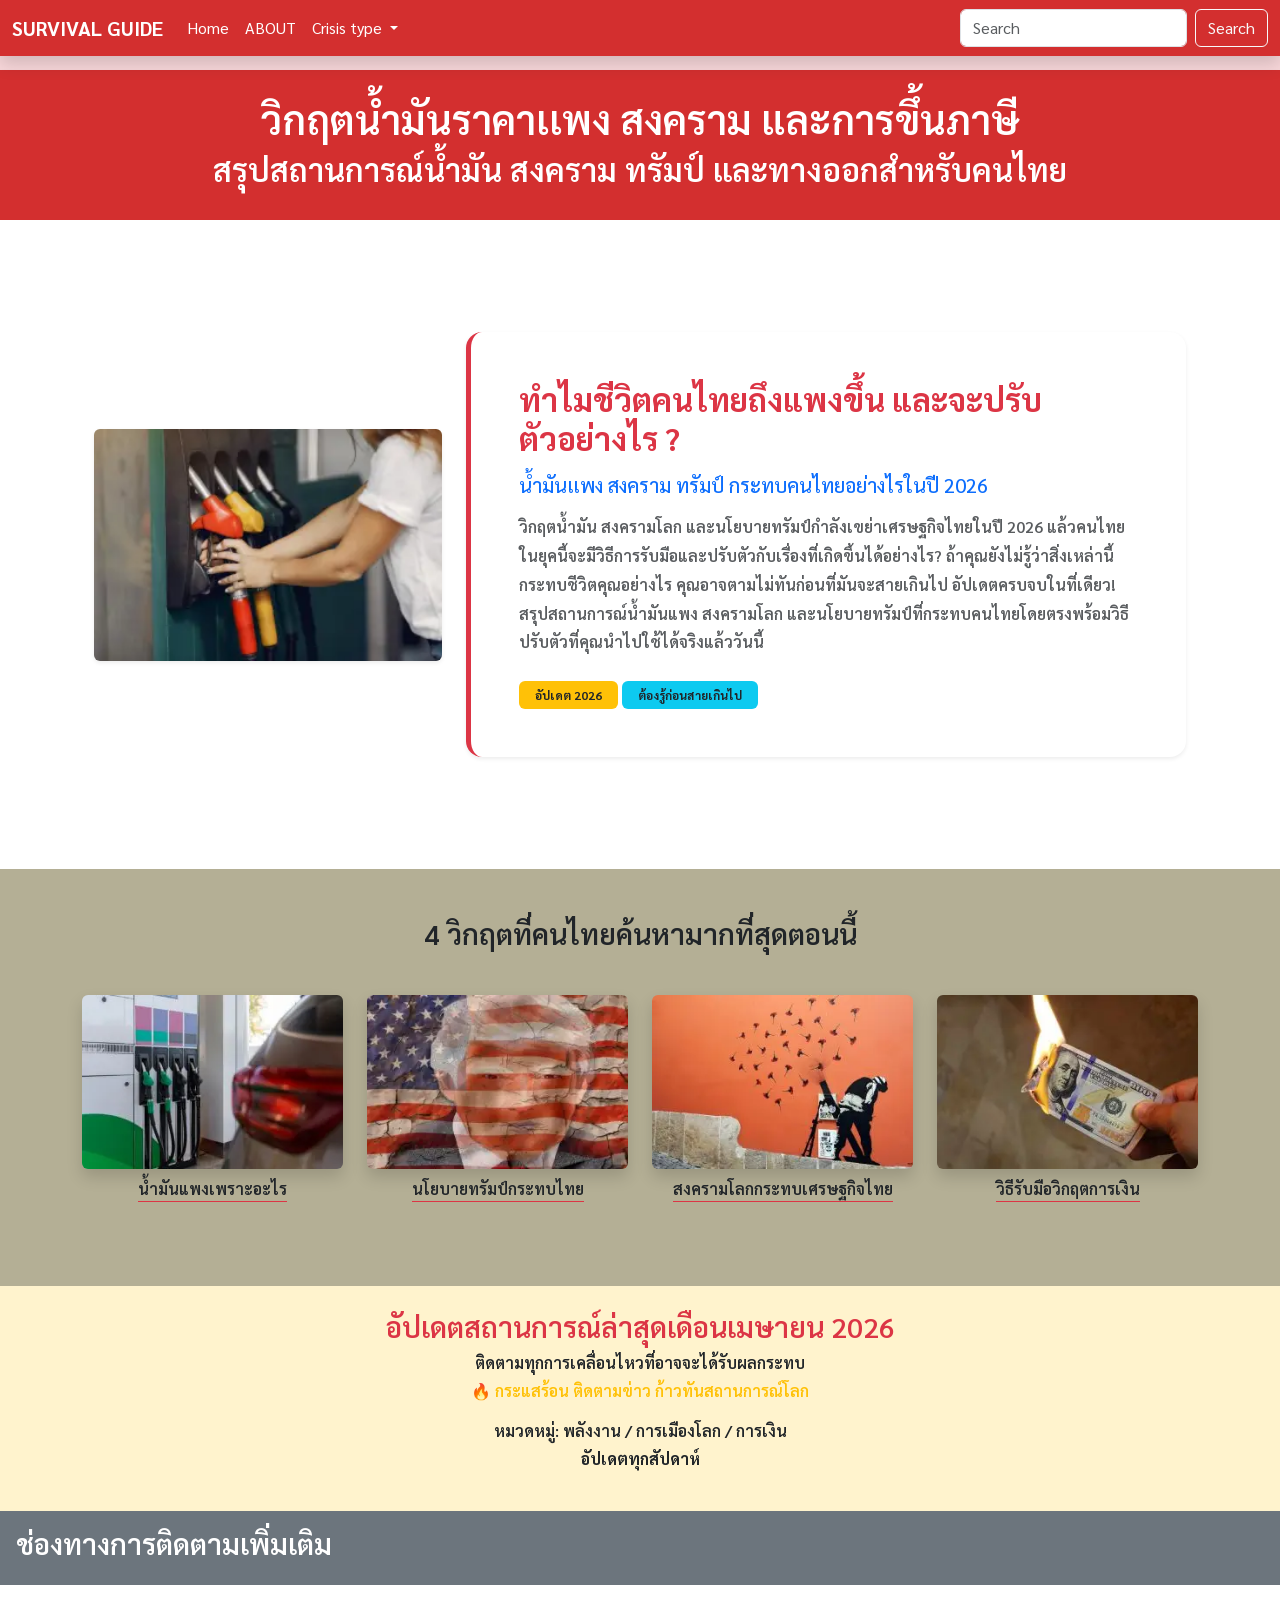
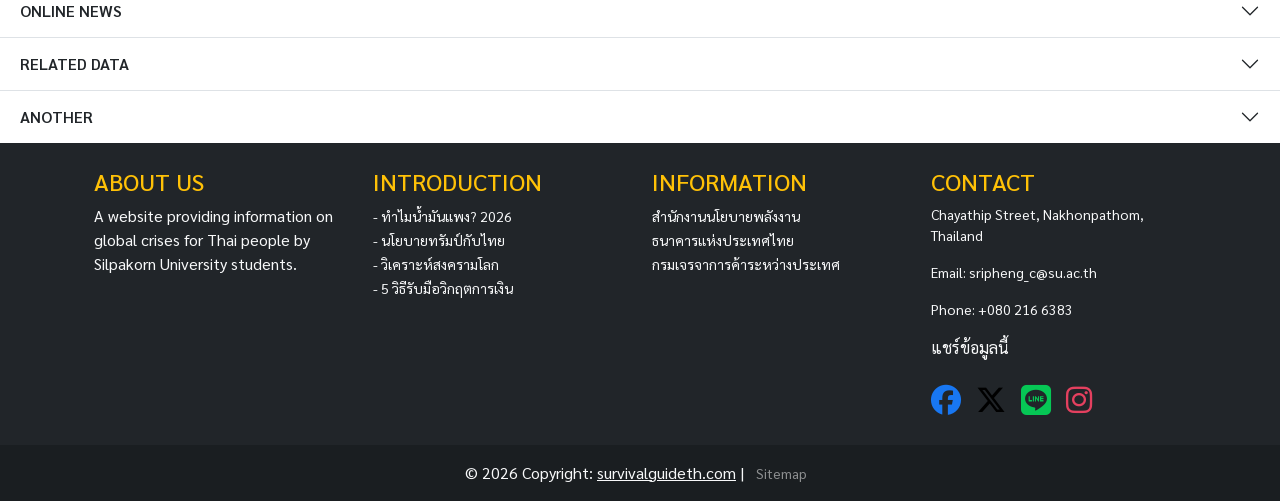
==== index.html @ b45d3123 "Add files via upload" ====
<!doctype html>
<html lang="en">

<head>
  <meta charset="UTF-8">
  <meta name="viewport" content="width=device-width, initial-scale=1.0">
  <title>คู่มือรับมือวิกฤตน้ำมันแพงและสงครามโลก|Survival Guide 2026</title>
  <meta name="description" content="วิเคราะห์วิกฤตพลังงาน 2026 ผลกระทบจากสงครามโลกและนโยบายทรัมป์ที่ส่งผลต่อไทย 
                                    พร้อมแนะแนวทางรับมือเพื่อความอยู่รอดทางการเงินและวิธีลดค่าใช้จ่ายน้ำมันอย่างได้ผล">
  <meta name="keywords" content="น้ำมันแพง,สงครามอิสราเอล,ขึ้นภาษี,ข่าวสงคราม,ข่าวเศรษฐกิจ,เงินเฟ้อ">
  <meta name="robots" content="index, follow">
  <link rel="canonical" href="https://chonphat-24.github.io/survival-guide-2026/">
  <link rel="stylesheet" href="css/style.css">
  <link rel="preconnect" href="https://fonts.googleapis.com">
  <link rel="preconnect" href="https://fonts.gstatic.com" crossorigin>
  <link href="https://fonts.googleapis.com/css2?family=Sarabun:wght@100;600&display=swap" rel="stylesheet">
  <link href="https://cdn.jsdelivr.net/npm/bootstrap@5.3.3/dist/css/bootstrap.min.css" rel="stylesheet"
    integrity="sha384-QWTKZyjpPEjISv5WaRU9OFeRpok6YctnYmDr5pNlyT2bRjXh0JMhjY6hW+ALEwIH" crossorigin="anonymous">
  <link rel="stylesheet" href="https://cdnjs.cloudflare.com/ajax/libs/font-awesome/6.5.1/css/all.min.css">

  <!-- Google tag (gtag.js) -->
  <script defer src="https://www.googletagmanager.com/gtag/js?id=G-JXG5PWQL11"></script>
  <script>
    window.dataLayer = window.dataLayer || [];
    function gtag() { dataLayer.push(arguments); }
    gtag('js', new Date());
    gtag('config', 'G-JXG5PWQL11');
  </script>

  <!-- Schema JSON-LD (เพิ่มตรงนี้) -->
  <script type="application/ld+json">
    {
      "@context": "https://schema.org",
      "@type": "WebPage",
      "name": "Survival Guide 2026",
      "url": "https://chonphat-24.github.io/survival-guide-2026/",
      "description": "เว็บไซต์ให้ความรู้เกี่ยวกับวิกฤตพลังงาน สงครามโลก และแนวทางรับมือสำหรับคนไทย",
      "publisher": {
        "@type": "Organization",
        "name": "Silpakorn University Students"
      }
    }
    </script>

  <style>
    /* เพิ่ม Padding ด้านบนเพื่อให้เนื้อหาไม่โดน Navbar ทับ */
    body {
      padding-top: 70px;
      font-family: 'Sarabun', sans-serif;
    }

    .pasaa {
      font-family: 'Sarabun', sans-serif;
    }
  </style>
</head>

<body class="bg-danger-subtle">

  <nav class="navbar navbar-expand-lg navbar-dark fixed-top shadow" style="background-color: #d32f2f;">
    <div class="container-fluid">
      <a class="navbar-brand fw-bold" href="./">SURVIVAL GUIDE </a>
      <button class="navbar-toggler" type="button" data-bs-toggle="collapse" data-bs-target="#navbarSupportedContent"
        aria-controls="navbarSupportedContent" aria-expanded="false" aria-label="Toggle navigation">
        <span class="navbar-toggler-icon"></span>
      </button>
      <div class="collapse navbar-collapse" id="navbarSupportedContent">
        <ul class="navbar-nav me-auto mb-2 mb-lg-0">
          <li class="nav-item">
            <a class="nav-link active" aria-current="page" href="./">Home</a>
          </li>
          <li class="nav-item">
            <a class="nav-link active" href="indexab.html">ABOUT</a>
          </li>
          <li class="nav-item dropdown">
            <a class="nav-link dropdown-toggle active" href="./#crisis-section" role="button" data-bs-toggle="dropdown"
              aria-expanded="false">
              Crisis type
            </a>
            <ul class="dropdown-menu">
              <li><a class="dropdown-item" href="index1.html">Energy</a></li>
              <li><a class="dropdown-item" href="index2.html">Global Politics</a></li>
              <li><a class="dropdown-item" href="index3.html">War & Conflict</a></li>
              <li><a class="dropdown-item" href="index4.html">Finance</a></li>
            </ul>
          </li>
        </ul>
        <form class="d-flex" role="search">
          <input id="site-search" class="form-control me-2" type="search" placeholder="Search" aria-label="ค้นหาข้อมูลในเว็บไซต์">
          <button class="btn btn-outline-light" type="submit">Search</button>
        </form>
      </div>
    </div>
  </nav>

  <main>
    <div class="container-fluid px-0">
      <div class="text-center py-4 shadow-sm" style="background-color: #d32f2f;">
        <h1 class="pasaa text-white">วิกฤตน้ำมันราคาเเพง สงคราม และการขึ้นภาษี</h1>
        <h2 class="pasaa text-white">สรุปสถานการณ์น้ำมัน สงคราม ทรัมป์ และทางออกสำหรับคนไทย</h2>
      </div>
    </div>
    <div class="container-fluid bg-white py-5">
      <div class="container">
        <div class="container my-4">
          <div class="row g-4 align-items-center">

            <div class="col-md-4 text-center">
              <img src="images/intro.webp" width="400" height="400" class="img-fluid rounded shadow-sm"
                alt="รวมวิกฤตโลก" style="max-height: 400px; object-fit: cover;">
            </div>
            <div class="col-md-8">
              <div class="p-5 rounded-4 bg-white shadow-sm border-start border-5 border-danger">
                <h2 class="fw-bold text-danger mb-3 pasaa">ทำไมชีวิตคนไทยถึงแพงขึ้น และจะปรับตัวอย่างไร ?</h2>
                <p class="pasaa h5 text-primary mb-3">น้ำมันแพง สงคราม ทรัมป์ กระทบคนไทยอย่างไรในปี 2026</p>
                <p class="pasaa text-muted" style="line-height: 1.8;">
                  วิกฤตน้ำมัน สงครามโลก และนโยบายทรัมป์กำลังเขย่าเศรษฐกิจไทยในปี 2026
                  แล้วคนไทยในยุคนี้จะมีวิธีการรับมือและปรับตัวกับเรื่องที่เกิดขึ้นได้อย่างไร?
                  ถ้าคุณยังไม่รู้ว่าสิ่งเหล่านี้กระทบชีวิตคุณอย่างไร คุณอาจตามไม่ทันก่อนที่มันจะสายเกินไป
                  อัปเดตครบจบในที่เดียว! สรุปสถานการณ์น้ำมันแพง สงครามโลก
                  และนโยบายทรัมป์ที่กระทบคนไทยโดยตรงพร้อมวิธีปรับตัวที่คุณนำไปใช้ได้จริงแล้ววันนี้
                </p>
                <div class="mt-4">
                  <span class="badge bg-warning text-dark pasaa px-3 py-2">อัปเดต 2026</span>
                  <span class="badge bg-info text-dark pasaa px-3 py-2">ต้องรู้ก่อนสายเกินไป</span>
                </div>
              </div>
            </div>
          </div>
        </div>
      </div>
    </div>
    <div id="crisis-section" class="container-fluid py-5" style="background-color: rgb(180, 175, 149);">
      <h3 class="pasaa text-center mb-4">4 วิกฤตที่คนไทยค้นหามากที่สุดตอนนี้</h3>
      <div class="container">
        <div class="row g-4">
          <div class="col-6 col-md-3 text-center">
            <a href="index1.html" class="text-decoration-none">
              <img src="images/benzin1.webp" width="300" height="200" loading="lazy" class="img-fluid rounded shadow mb-2"
                alt="น้ำมันแพง 2026" style="object-fit: cover;">
              <p class="pasaa text-dark border-bottom border-danger d-inline-block">น้ำมันแพงเพราะอะไร</p>
            </a>
          </div>

          <div class="col-6 col-md-3 text-center">
            <a href="index2.html" class="text-decoration-none">
              <img src="images/trump1.webp" width="300" height="200" loading="lazy" class="img-fluid rounded shadow mb-2"
                alt="นโยบายทรัมป์กระทบไทย" style="object-fit: cover;">
              <p class="pasaa text-dark border-bottom border-danger d-inline-block">นโยบายทรัมป์กระทบไทย</p>
            </a>
          </div>

          <div class="col-6 col-md-3 text-center">
            <a href="index3.html" class="text-decoration-none">
              <img src="images/wars2.webp" width="300" height="200" loading="lazy" class="img-fluid rounded shadow mb-2"
                alt="สงครามโลกกระทบเศรษฐกิจไทย" style="object-fit: cover;">
              <p class="pasaa text-dark border-bottom border-danger d-inline-block">สงครามโลกกระทบเศรษฐกิจไทย</p>
            </a>
          </div>

          <div class="col-6 col-md-3 text-center">
            <a href="index4.html" class="text-decoration-none">
              <img src="images/money.webp" width="300" height="200" loading="lazy" class="img-fluid rounded shadow mb-2"
                alt="วิธีรับมือวิกฤตการเงิน" style="object-fit: cover;">
              <p class="pasaa text-dark border-bottom border-danger d-inline-block">วิธีรับมือวิกฤตการเงิน</p>
            </a>
          </div>
        </div>
      </div>
    </div>
   

    <div class="container-fluid bg-warning-subtle text-center py-4">
      <h3 class="pasaa"><a href="index1.html" class="text-danger text-decoration-none">อัปเดตสถานการณ์ล่าสุดเดือนเมษายน
          2026</a></h3>
      <p class="pasaa mb-1">ติดตามทุกการเคลื่อนไหวที่อาจจะได้รับผลกระทบ</p>
      <p class="pasaa text-warning">🔥 กระแสร้อน ติดตามข่าว ก้าวทันสถานการณ์โลก</p>
      <p class="pasaa mb-1">หมวดหมู่: พลังงาน / การเมืองโลก / การเงิน</p>
      <p class="pasaa fw-bold">อัปเดตทุกสัปดาห์</p>
    </div>

    <div class="container-fluid px-0">
      <div class="bg-secondary p-3">
        <h3 class="pasaa text-white">ช่องทางการติดตามเพิ่มเติม</h3>
      </div>
      <div class="accordion accordion-flush" id="accordionFlushExample">
        <div class="accordion-item">
          <h4 class="accordion-header">
            <button class="pasaa accordion-button collapsed" type="button" data-bs-toggle="collapse"
              data-bs-target="#flush-collapseOne">
              ONLINE NEWS
            </button>
          </h4>
          <div id="flush-collapseOne" class="accordion-collapse collapse" data-bs-parent="#accordionFlushExample">
            <div class="pasaa accordion-body">แหล่งข้อมูลทางการ
              <a href="https://www.eppo.go.th/index.php/th/"
                target="_blank">สำนักงานนโยบายเเละแผนพลังงานกระทรวงพลังงาน</a>,
              <a href="https://www.mfa.go.th/th/index" target="_blank">กระทรวงการต่างประเทศ</a>,
              <a href="https://www.bot.or.th/en/home.html" target="_blank">ธนาคารเเห่งประเทศไทย</a>
            </div>
          </div>
        </div>
        <div class="accordion-item">
          <h4 class="accordion-header">
            <button class="pasaa accordion-button collapsed" type="button" data-bs-toggle="collapse"
              data-bs-target="#flush-collapseTwo">
              RELATED DATA

            </button>
          </h4>
          <div id="flush-collapseTwo" class="accordion-collapse collapse" data-bs-parent="#accordionFlushExample">
            <div class="pasaa accordion-body">รายงานสถานการณ์แบบเจาะลึก pdf.file
              <a href="https://www.dtn.go.th/th/page/item/index/id/20" target="_blank">กรมเจรจาการค้าระหว่างประเทศ</a>
            </div>
          </div>
        </div>
        <div class="accordion-item">
          <h4 class="accordion-header">
            <button class="pasaa accordion-button collapsed" type="button" data-bs-toggle="collapse"
              data-bs-target="#flush-collapseThree">
              ANOTHER
            </button>
          </h4>
          <div id="flush-collapseThree" class="accordion-collapse collapse" data-bs-parent="#accordionFlushExample">
            <div class="pasaa accordion-body">แหล่งข่าวสำหรับการติดตามสถานการณ์ระดับโลก
              <a href="https://www.bbc.com/" target="_blank">BBC</a>
            </div>
          </div>
        </div>
      </div>
    </div>

  </main>
  <footer class="bg-dark text-light text-center text-lg-start mt-0">
    <div class="container p-4">
      <div class="row">
        <div class="col-lg-3 col-md-6 mb-4 mb-md-0">
          <h4 class="text-uppercase text-warning">About Us</h4>
          <p>A website providing information on global crises for Thai people by Silpakorn University students.</p>
        </div>
        <div class="col-lg-3 col-md-6 mb-4 mb-md-0">
          <h4 class="text-uppercase text-warning">Introduction</h4>
          <ul class="list-unstyled mb-0">
            <li><a href="index1.html" class="text-light text-decoration-none small">- ทำไมน้ำมันแพง? 2026</a></li>
            <li><a href="index2.html" class="text-light text-decoration-none small">- นโยบายทรัมป์กับไทย</a></li>
            <li><a href="index3.html" class="text-light text-decoration-none small">- วิเคราะห์สงครามโลก</a></li>
            <li><a href="index4.html" class="text-light text-decoration-none small">- 5 วิธีรับมือวิกฤตการเงิน</a></li>
          </ul>
        </div>
        <div class="col-lg-3 col-md-6 mb-4 mb-md-0">
          <h4 class="text-uppercase text-warning">Information</h4>
          <ul class="list-unstyled mb-0">
            <li><a href="https://www.eppo.go.th" target="_blank"
                class="text-light text-decoration-none small">สำนักงานนโยบายพลังงาน</a></li>
            <li><a href="https://www.bot.or.th/en/home.html" target="_blank"
                class="text-light text-decoration-none small">ธนาคารแห่งประเทศไทย</a></li>
            <li><a href="https://www.dtn.go.th/th/page/item/index/id/20" target="_blank"
                class="text-light text-decoration-none small">กรมเจรจาการค้าระหว่างประเทศ</a></li>
          </ul>
        </div>
        <div class="col-lg-3 col-md-6 mb-4 mb-md-0">
          <h4 class="text-uppercase text-warning">Contact</h4>
          <ul class="list-unstyled">
            <li>
              <p class="small">Chayathip Street, Nakhonpathom, Thailand</p>
            </li>
            <li>
              <p class="small">Email: sripheng_c@su.ac.th</p>
            </li>
            <li>
              <p class="small">Phone: +080 216 6383</p>
            </li>
          </ul>

          <p>แชร์ข้อมูลนี้</p>
          <div class="d-flex flex-wrap">
            <a href="https://www.facebook.com/" target="_blank" rel="noopener" aria-label="Facebook"
              title="ติดตามเราบน Facebook"
              style="font-size: 30px; margin-right: 15px; color: #1877F2; text-decoration: none;">
              <i class="fa-brands fa-facebook"></i>
            </a>

            <a href="https://x.com/" target="_blank" rel="noopener" aria-label="X (Twitter)" title="ติดตามเราบน X"
              style="font-size: 30px; margin-right: 15px; color: #000000; text-decoration: none;">
              <i class="fa-brands fa-x-twitter"></i>
            </a>

            <a href="https://www.line.me/th/" target="_blank" rel="noopener" aria-label="Line" title="ติดตามเราบน Line"
              style="font-size: 30px; margin-right: 15px; color: #06C755; text-decoration: none;">
              <i class="fa-brands fa-line"></i>
            </a>

            <a href="https://www.instagram.com/" target="_blank" rel="noopener" aria-label="Instagram"
              title="ติดตามเราบน Instagram" style="font-size: 30px; color: #E4405F; text-decoration: none;">
              <i class="fa-brands fa-instagram"></i>
            </a>
          </div>
        </div>
      </div>
    </div>
    <div class="text-center p-3 bg-black" style="--bs-bg-opacity: .2;">
      © 2026 Copyright: <a class="text-light" href="./">survivalguideth.com</a> |
      <a href="sitemap-v2.xml" target="_blank" class="text-white-50 text-decoration-none mx-2 small">Sitemap</a>
    </div>

  </footer>

  <script src="https://cdn.jsdelivr.net/npm/bootstrap@5.3.3/dist/js/bootstrap.bundle.min.js"
    integrity="sha384-YvpcrYf0tY3lHB60NNkmXc5s9fDVZLESaAA55NDzOxhy9GkcIdslK1eN7N6jIeHz" crossorigin="anonymous"
    defer></script>
</body>

</html>
---- css/style.css ----
.zeee{
background-color:#fff8f0;;

  margin-top: 20px; /* ปรับค่าตามที่ต้องการ */

}
.pasaa {
    font-family: "Sarabun", sans-serif;
    font-weight: 600;
    font-style: normal;
  }

.container {
    display: flex;
    flex-wrap: wrap;
    justify-content: space-between;
    padding: 20px;
}
.item {
    flex: 1 1 200px;
    margin: 10px;
    padding: 20px;
    background-color: #d1ae62;
    box-sizing: border-box;
}
.img {
    max-width: 100%;
    height: auto;
}
@media (max-width: 768px) {
    .container {
        display: flex;
        flex-direction: column;
    }
}
.info-card {
    width: 90%;
    max-width: 500px;
  }

.card-custom {
    background-color: white;
    border: none; /* ลบเส้นขอบเทา */
  }

  .keyword-text{
    font-size:14px;
    color:#6c757d;
}
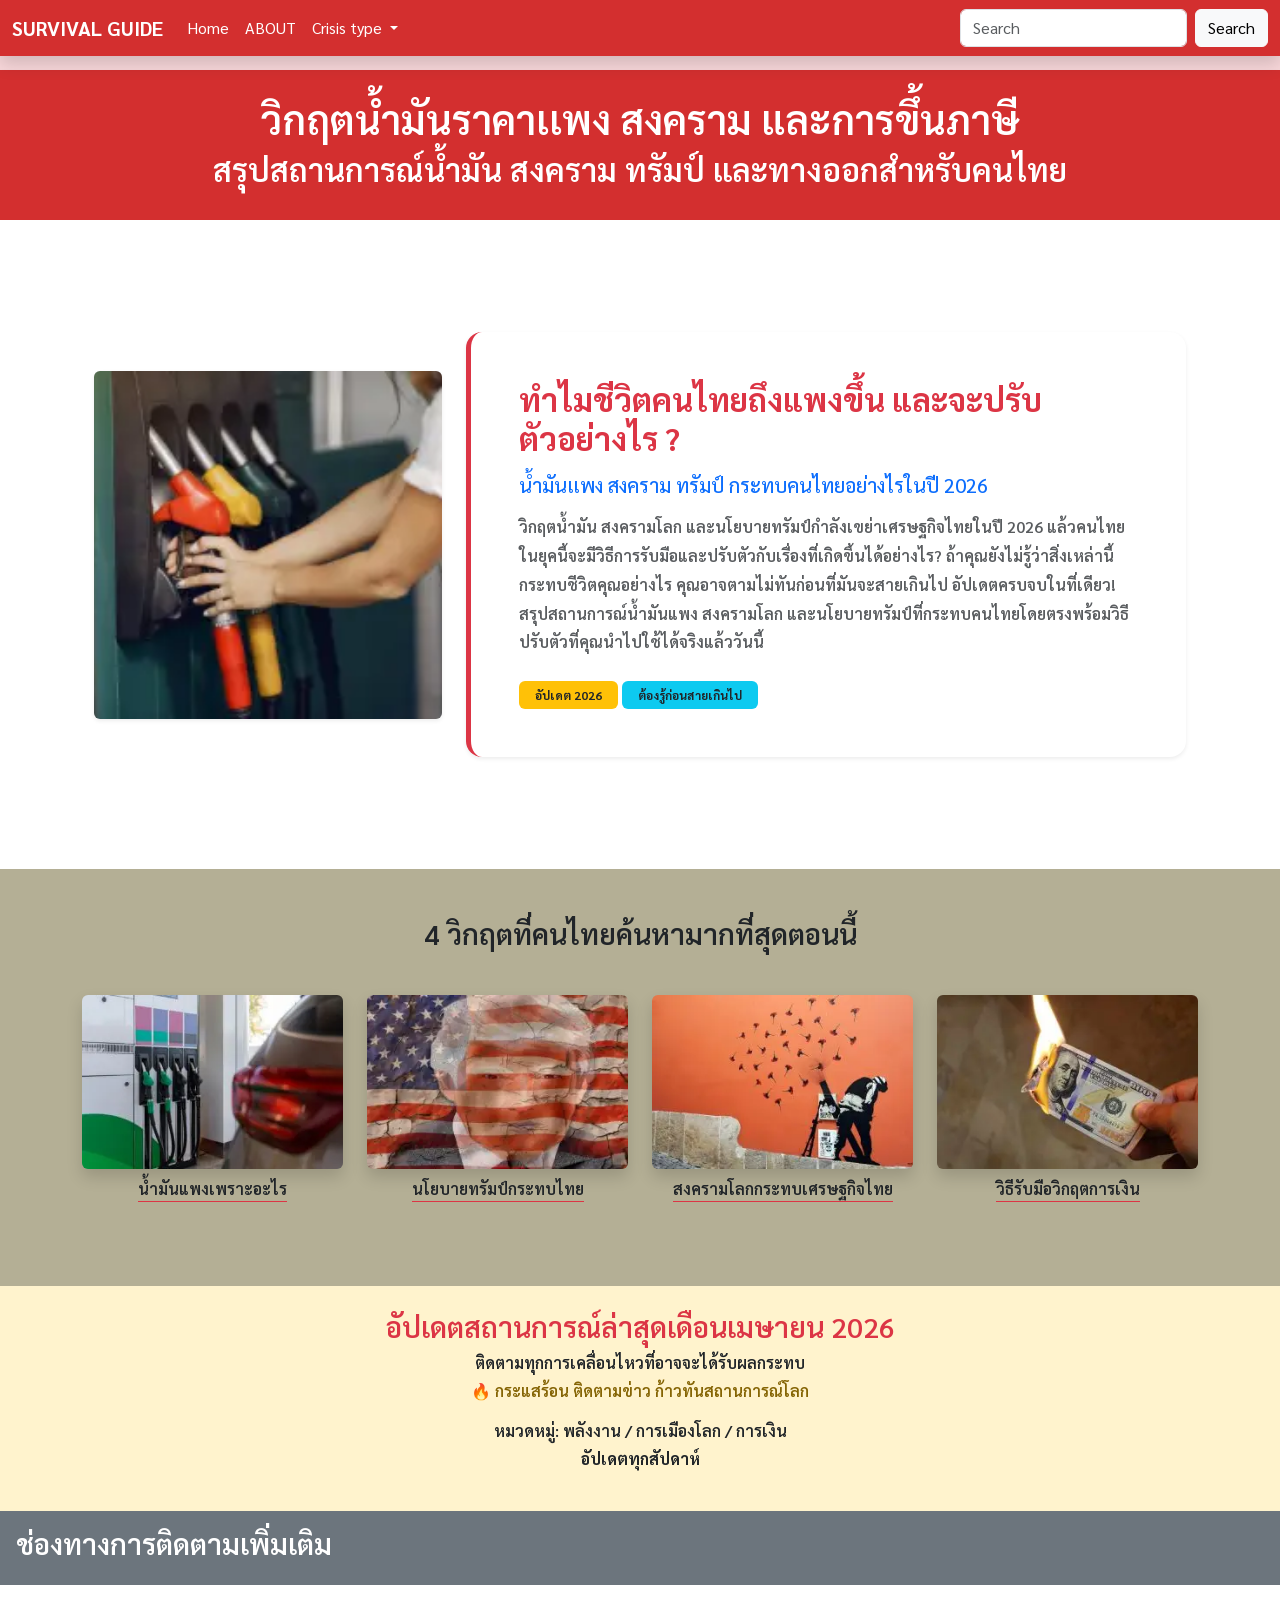
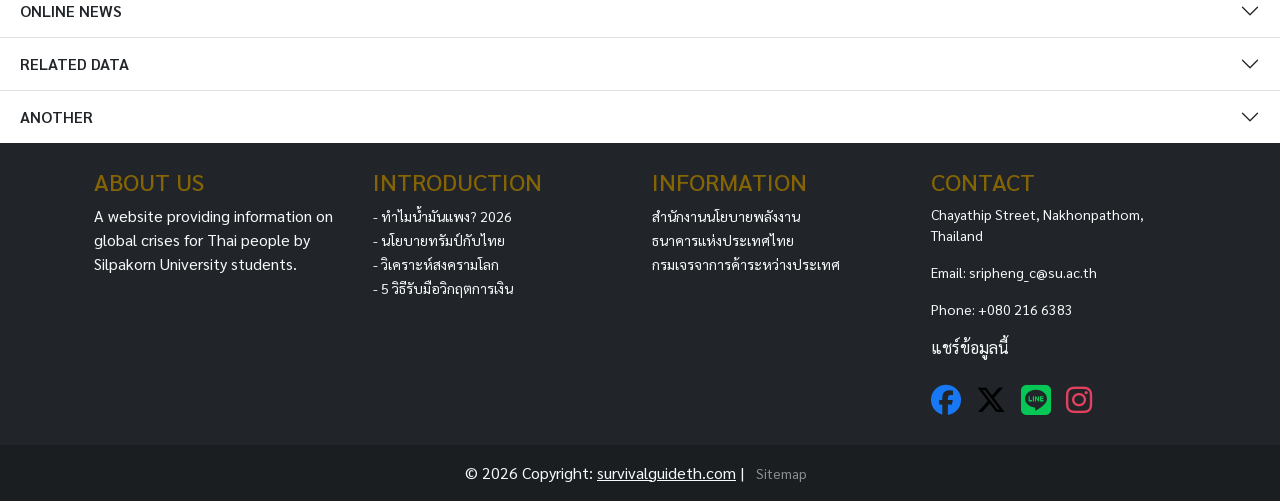
==== commit ded2a4b4: "Add files via upload" ====
--- a/index.html
+++ b/index.html
@@ -13,18 +13,37 @@
   <link rel="stylesheet" href="css/style.css">
   <link rel="preconnect" href="https://fonts.googleapis.com">
   <link rel="preconnect" href="https://fonts.gstatic.com" crossorigin>
-  <link href="https://fonts.googleapis.com/css2?family=Sarabun:wght@100;600&display=swap" rel="stylesheet">
-  <link href="https://cdn.jsdelivr.net/npm/bootstrap@5.3.3/dist/css/bootstrap.min.css" rel="stylesheet"
-    integrity="sha384-QWTKZyjpPEjISv5WaRU9OFeRpok6YctnYmDr5pNlyT2bRjXh0JMhjY6hW+ALEwIH" crossorigin="anonymous">
-  <link rel="stylesheet" href="https://cdnjs.cloudflare.com/ajax/libs/font-awesome/6.5.1/css/all.min.css">
+  
+  <link href="https://fonts.googleapis.com/css2?family=Sarabun:wght@100;600&display=swap" rel="stylesheet" media="print" onload="this.media='all'">
+  
+  <link href="https://cdn.jsdelivr.net/npm/bootstrap@5.3.3/dist/css/bootstrap.min.css" rel="stylesheet" integrity="sha384-QWTKZyjpPEjISv5WaRU9OFeRpok6YctnYmDr5pNlyT2bRjXh0JMhjY6hW+ALEwIH" crossorigin="anonymous" media="print" onload="this.media='all'">
+  
+  <link rel="stylesheet" href="https://cdnjs.cloudflare.com/ajax/libs/font-awesome/6.5.1/css/all.min.css" media="print" onload="this.media='all'">
+
+  <noscript>
+    <link href="https://fonts.googleapis.com/css2?family=Sarabun:wght@100;600&display=swap" rel="stylesheet">
+    <link href="https://cdn.jsdelivr.net/npm/bootstrap@5.3.3/dist/css/bootstrap.min.css" rel="stylesheet">
+    <link rel="stylesheet" href="https://cdnjs.cloudflare.com/ajax/libs/font-awesome/6.5.1/css/all.min.css">
+  </noscript>
+
 
   <!-- Google tag (gtag.js) -->
-  <script defer src="https://www.googletagmanager.com/gtag/js?id=G-JXG5PWQL11"></script>
   <script>
-    window.dataLayer = window.dataLayer || [];
-    function gtag() { dataLayer.push(arguments); }
-    gtag('js', new Date());
-    gtag('config', 'G-JXG5PWQL11');
+    window.addEventListener('scroll', function() {
+      if (window.gtmLoaded !== true) {
+        var gtmScript = document.createElement('script');
+        gtmScript.async = true;
+        gtmScript.src = 'https://www.googletagmanager.com/gtag/js?id=G-JXG5PWQL11';
+        document.head.appendChild(gtmScript);
+
+        window.dataLayer = window.dataLayer || [];
+        function gtag(){dataLayer.push(arguments);}
+        gtag('js', new Date());
+        gtag('config', 'G-JXG5PWQL11');
+        
+        window.gtmLoaded = true;
+      }
+    }, {once: true, passive: true});
   </script>
 
   <!-- Schema JSON-LD (เพิ่มตรงนี้) -->
@@ -42,17 +61,31 @@
     }
     </script>
 
-  <style>
-    /* เพิ่ม Padding ด้านบนเพื่อให้เนื้อหาไม่โดน Navbar ทับ */
-    body {
-      padding-top: 70px;
-      font-family: 'Sarabun', sans-serif;
+    <style>
+      /* เพิ่ม Padding ด้านบนเพื่อให้เนื้อหาไม่โดน Navbar ทับ */
+      body {
+        padding-top: 70px;
+        font-family: 'Sarabun', sans-serif;
+      }
+  
+      .pasaa {
+        font-family: 'Sarabun', sans-serif;
+      }
+  
+      /* ปรับแต่ง Contrast สีให้เข้มขึ้น */
+      .text-warning {
+        color: #856404 !important; /* สีเหลืองทองเข้ม */
+      }
+      
+      /* ลดอาการกระตุกของ Layout */
+      img {
+        content-visibility: auto;
+      }
+      .img-fluid {
+        background-color: #f0f0f0; /* หรือสีเทาอ่อน */
+        display: block;
     }
-
-    .pasaa {
-      font-family: 'Sarabun', sans-serif;
-    }
-  </style>
+    </style>
 </head>
 
 <body class="bg-danger-subtle">
@@ -87,7 +120,7 @@
         </ul>
         <form class="d-flex" role="search">
           <input id="site-search" class="form-control me-2" type="search" placeholder="Search" aria-label="ค้นหาข้อมูลในเว็บไซต์">
-          <button class="btn btn-outline-light" type="submit">Search</button>
+          <button class="btn btn-light" type="submit">Search</button>
         </form>
       </div>
     </div>
@@ -106,8 +139,7 @@
           <div class="row g-4 align-items-center">
 
             <div class="col-md-4 text-center">
-              <img src="images/intro.webp" width="400" height="400" class="img-fluid rounded shadow-sm"
-                alt="รวมวิกฤตโลก" style="max-height: 400px; object-fit: cover;">
+            <img src="images/intro.webp" width="400" height="400" fetchpriority="high" class="img-fluid rounded shadow-sm" alt="รวมวิกฤตโลก" style="aspect-ratio: 1/1; object-fit: cover;">
             </div>
             <div class="col-md-8">
               <div class="p-5 rounded-4 bg-white shadow-sm border-start border-5 border-danger">
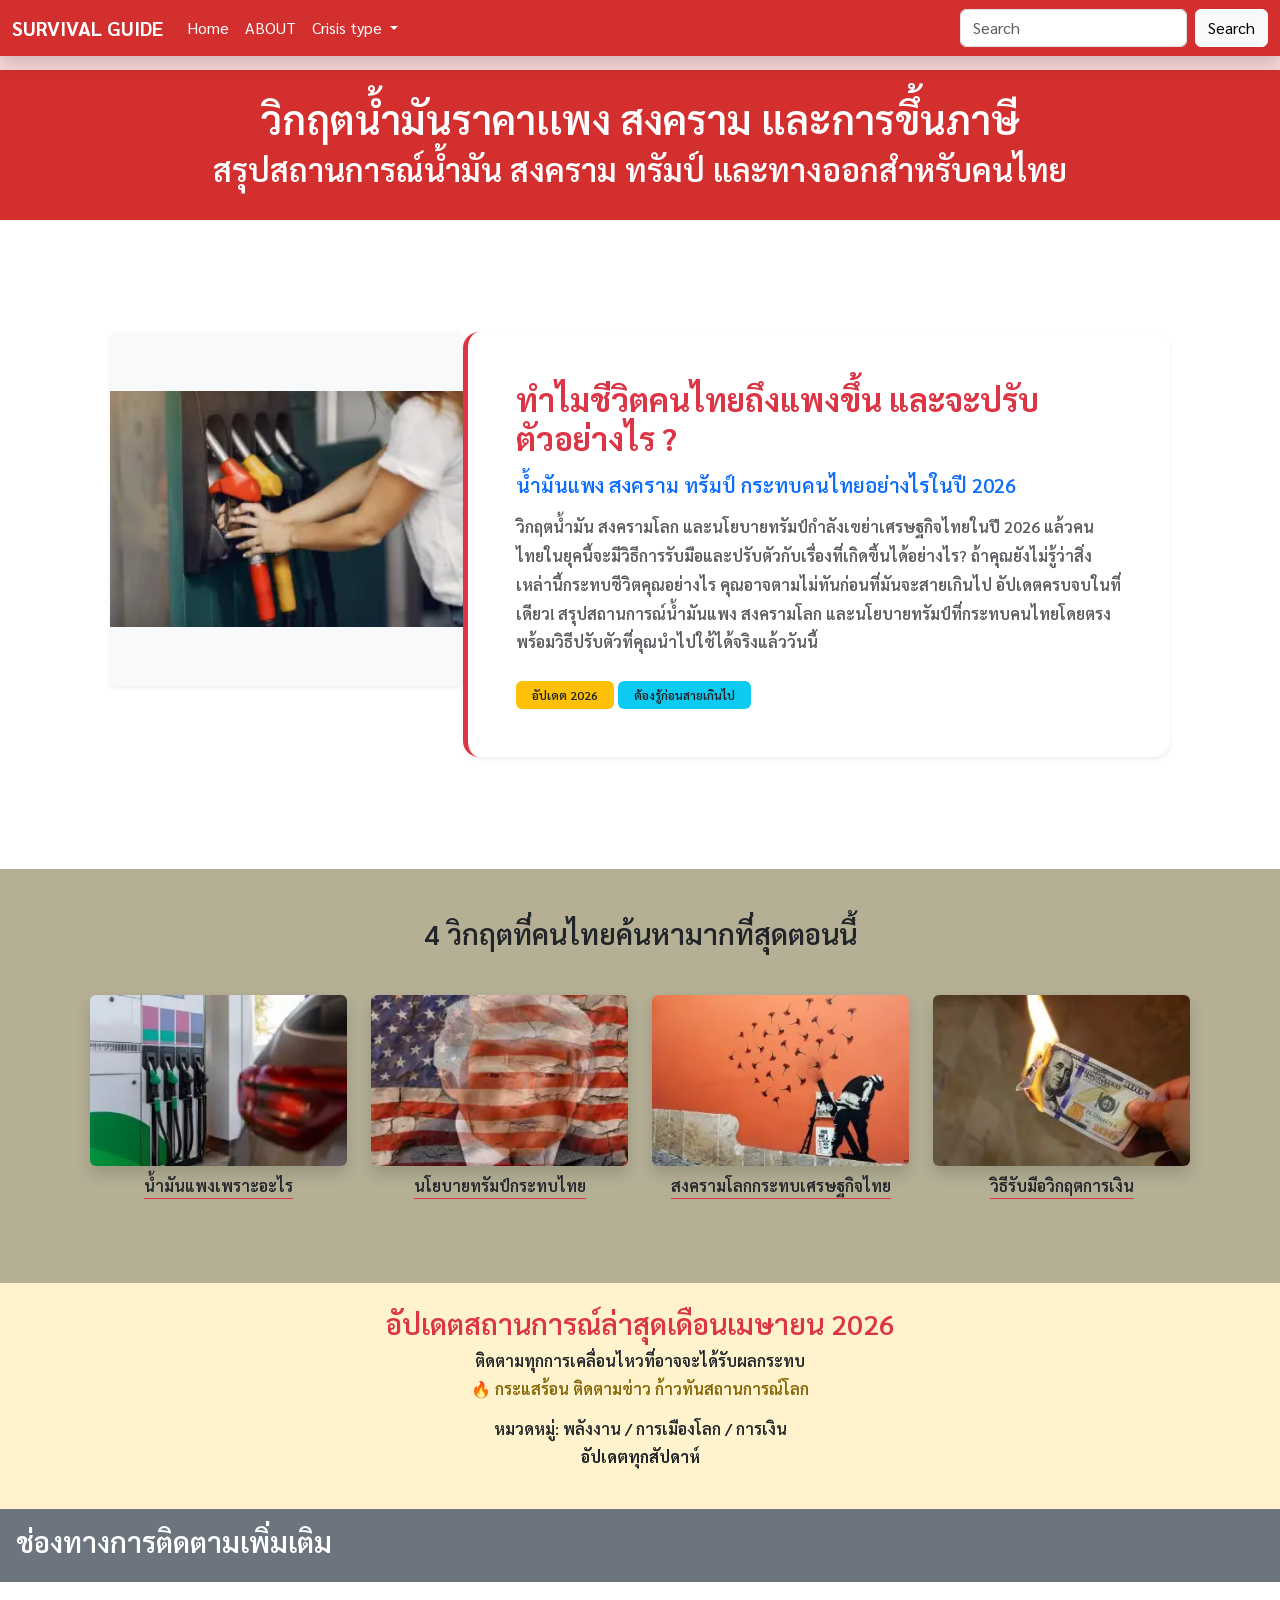
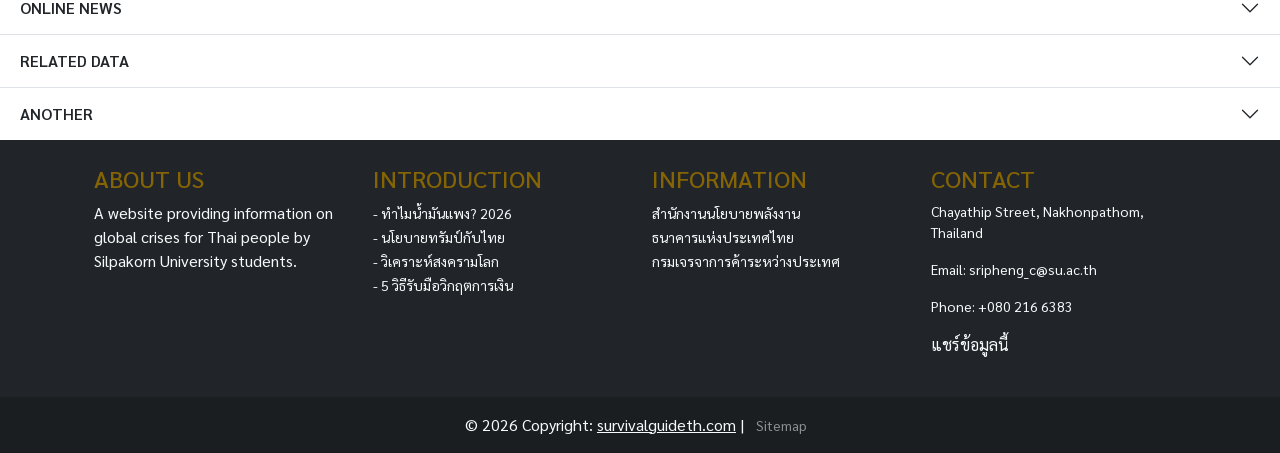
==== commit 1cc327fb: "Add files via upload" ====
--- a/index.html
+++ b/index.html
@@ -4,43 +4,28 @@
 <head>
   <meta charset="UTF-8">
   <meta name="viewport" content="width=device-width, initial-scale=1.0">
-  <title>คู่มือรับมือวิกฤตน้ำมันแพงและสงครามโลก|Survival Guide 2026</title>
-  <meta name="description" content="วิเคราะห์วิกฤตพลังงาน 2026 ผลกระทบจากสงครามโลกและนโยบายทรัมป์ที่ส่งผลต่อไทย 
-                                    พร้อมแนะแนวทางรับมือเพื่อความอยู่รอดทางการเงินและวิธีลดค่าใช้จ่ายน้ำมันอย่างได้ผล">
-  <meta name="keywords" content="น้ำมันแพง,สงครามอิสราเอล,ขึ้นภาษี,ข่าวสงคราม,ข่าวเศรษฐกิจ,เงินเฟ้อ">
-  <meta name="robots" content="index, follow">
-  <link rel="canonical" href="https://chonphat-24.github.io/survival-guide-2026/">
+  <title>คู่มือรับมือวิกฤตน้ำมันแพงและสงครามโลก | Survival Guide 2026</title>
+  <meta name="description" content="วิเคราะห์วิกฤตพลังงาน 2026 ผลกระทบจากสงครามโลกและนโยบายทรัมป์ พร้อมวิธีรับมือเพื่อความอยู่รอด">
+  
+  <link rel="preload" href="https://cdn.jsdelivr.net/npm/bootstrap@5.3.3/dist/css/bootstrap.min.css" as="style">
+  <link rel="stylesheet" href="https://cdn.jsdelivr.net/npm/bootstrap@5.3.3/dist/css/bootstrap.min.css">
   <link rel="stylesheet" href="css/style.css">
+
   <link rel="preconnect" href="https://fonts.googleapis.com">
   <link rel="preconnect" href="https://fonts.gstatic.com" crossorigin>
+  <link href="https://fonts.googleapis.com/css2?family=Sarabun:wght@400;600&display=swap" rel="stylesheet" media="print" onload="this.media='all'">
   
-  <link href="https://fonts.googleapis.com/css2?family=Sarabun:wght@100;600&display=swap" rel="stylesheet" media="print" onload="this.media='all'">
-  
-  <link href="https://cdn.jsdelivr.net/npm/bootstrap@5.3.3/dist/css/bootstrap.min.css" rel="stylesheet" integrity="sha384-QWTKZyjpPEjISv5WaRU9OFeRpok6YctnYmDr5pNlyT2bRjXh0JMhjY6hW+ALEwIH" crossorigin="anonymous" media="print" onload="this.media='all'">
-  
-  <link rel="stylesheet" href="https://cdnjs.cloudflare.com/ajax/libs/font-awesome/6.5.1/css/all.min.css" media="print" onload="this.media='all'">
-
-  <noscript>
-    <link href="https://fonts.googleapis.com/css2?family=Sarabun:wght@100;600&display=swap" rel="stylesheet">
-    <link href="https://cdn.jsdelivr.net/npm/bootstrap@5.3.3/dist/css/bootstrap.min.css" rel="stylesheet">
-    <link rel="stylesheet" href="https://cdnjs.cloudflare.com/ajax/libs/font-awesome/6.5.1/css/all.min.css">
-  </noscript>
-
-
-  <!-- Google tag (gtag.js) -->
   <script>
     window.addEventListener('scroll', function() {
-      if (window.gtmLoaded !== true) {
+      if (!window.gtmLoaded) {
         var gtmScript = document.createElement('script');
         gtmScript.async = true;
         gtmScript.src = 'https://www.googletagmanager.com/gtag/js?id=G-JXG5PWQL11';
         document.head.appendChild(gtmScript);
-
         window.dataLayer = window.dataLayer || [];
         function gtag(){dataLayer.push(arguments);}
         gtag('js', new Date());
         gtag('config', 'G-JXG5PWQL11');
-        
         window.gtmLoaded = true;
       }
     }, {once: true, passive: true});
@@ -62,29 +47,29 @@
     </script>
 
     <style>
-      /* เพิ่ม Padding ด้านบนเพื่อให้เนื้อหาไม่โดน Navbar ทับ */
       body {
         padding-top: 70px;
         font-family: 'Sarabun', sans-serif;
-      }
-  
-      .pasaa {
-        font-family: 'Sarabun', sans-serif;
-      }
-  
-      /* ปรับแต่ง Contrast สีให้เข้มขึ้น */
-      .text-warning {
-        color: #856404 !important; /* สีเหลืองทองเข้ม */
-      }
-      
-      /* ลดอาการกระตุกของ Layout */
-      img {
+        font-display: swap;
+      }
+      .pasaa { font-family: 'Sarabun', sans-serif; }
+      .text-warning { color: #856404 !important; }
+    
+      /* ล็อกพื้นที่รูปภาพ Hero เพื่อกันหน้าเด้ง (CLS Fix) */
+      .hero-img-box {
+        min-height: 300px;
+        aspect-ratio: 1 / 1;
+        background: #f8f9fa;
+        display: flex;
+        align-items: center;
+        justify-content: center;
+      }
+    
+      /* เพิ่มความเร็วโดยการไม่เรนเดอร์ส่วนที่ยังมองไม่เห็น */
+      #crisis-section, footer, .accordion {
         content-visibility: auto;
-      }
-      .img-fluid {
-        background-color: #f0f0f0; /* หรือสีเทาอ่อน */
-        display: block;
-    }
+        contain-intrinsic-size: 1px 500px;
+      }
     </style>
 </head>
 
@@ -136,11 +121,16 @@
     <div class="container-fluid bg-white py-5">
       <div class="container">
         <div class="container my-4">
-          <div class="row g-4 align-items-center">
-
-            <div class="col-md-4 text-center">
-            <img src="images/intro.webp" width="400" height="400" fetchpriority="high" class="img-fluid rounded shadow-sm" alt="รวมวิกฤตโลก" style="aspect-ratio: 1/1; object-fit: cover;">
-            </div>
+          <div class="col-md-4 text-center">
+            <div class="hero-img-box rounded shadow-sm overflow-hidden">
+              <img src="images/intro.webp" 
+                   width="400" height="400" 
+                   fetchpriority="high" 
+                   class="img-fluid" 
+                   alt="รวมวิกฤตโลก 2026" 
+                   style="object-fit: cover;">
+            </div>
+          </div>
             <div class="col-md-8">
               <div class="p-5 rounded-4 bg-white shadow-sm border-start border-5 border-danger">
                 <h2 class="fw-bold text-danger mb-3 pasaa">ทำไมชีวิตคนไทยถึงแพงขึ้น และจะปรับตัวอย่างไร ?</h2>
@@ -168,8 +158,8 @@
         <div class="row g-4">
           <div class="col-6 col-md-3 text-center">
             <a href="index1.html" class="text-decoration-none">
-              <img src="images/benzin1.webp" width="300" height="200" loading="lazy" class="img-fluid rounded shadow mb-2"
-                alt="น้ำมันแพง 2026" style="object-fit: cover;">
+              <img src="images/benzin1.webp" width="300" height="200" loading="lazy" class="img-fluid rounded shadow mb-2" alt="น้ำมันแพง 2026" style="aspect-ratio: 3/2; object-fit: cover;">
+                
               <p class="pasaa text-dark border-bottom border-danger d-inline-block">น้ำมันแพงเพราะอะไร</p>
             </a>
           </div>
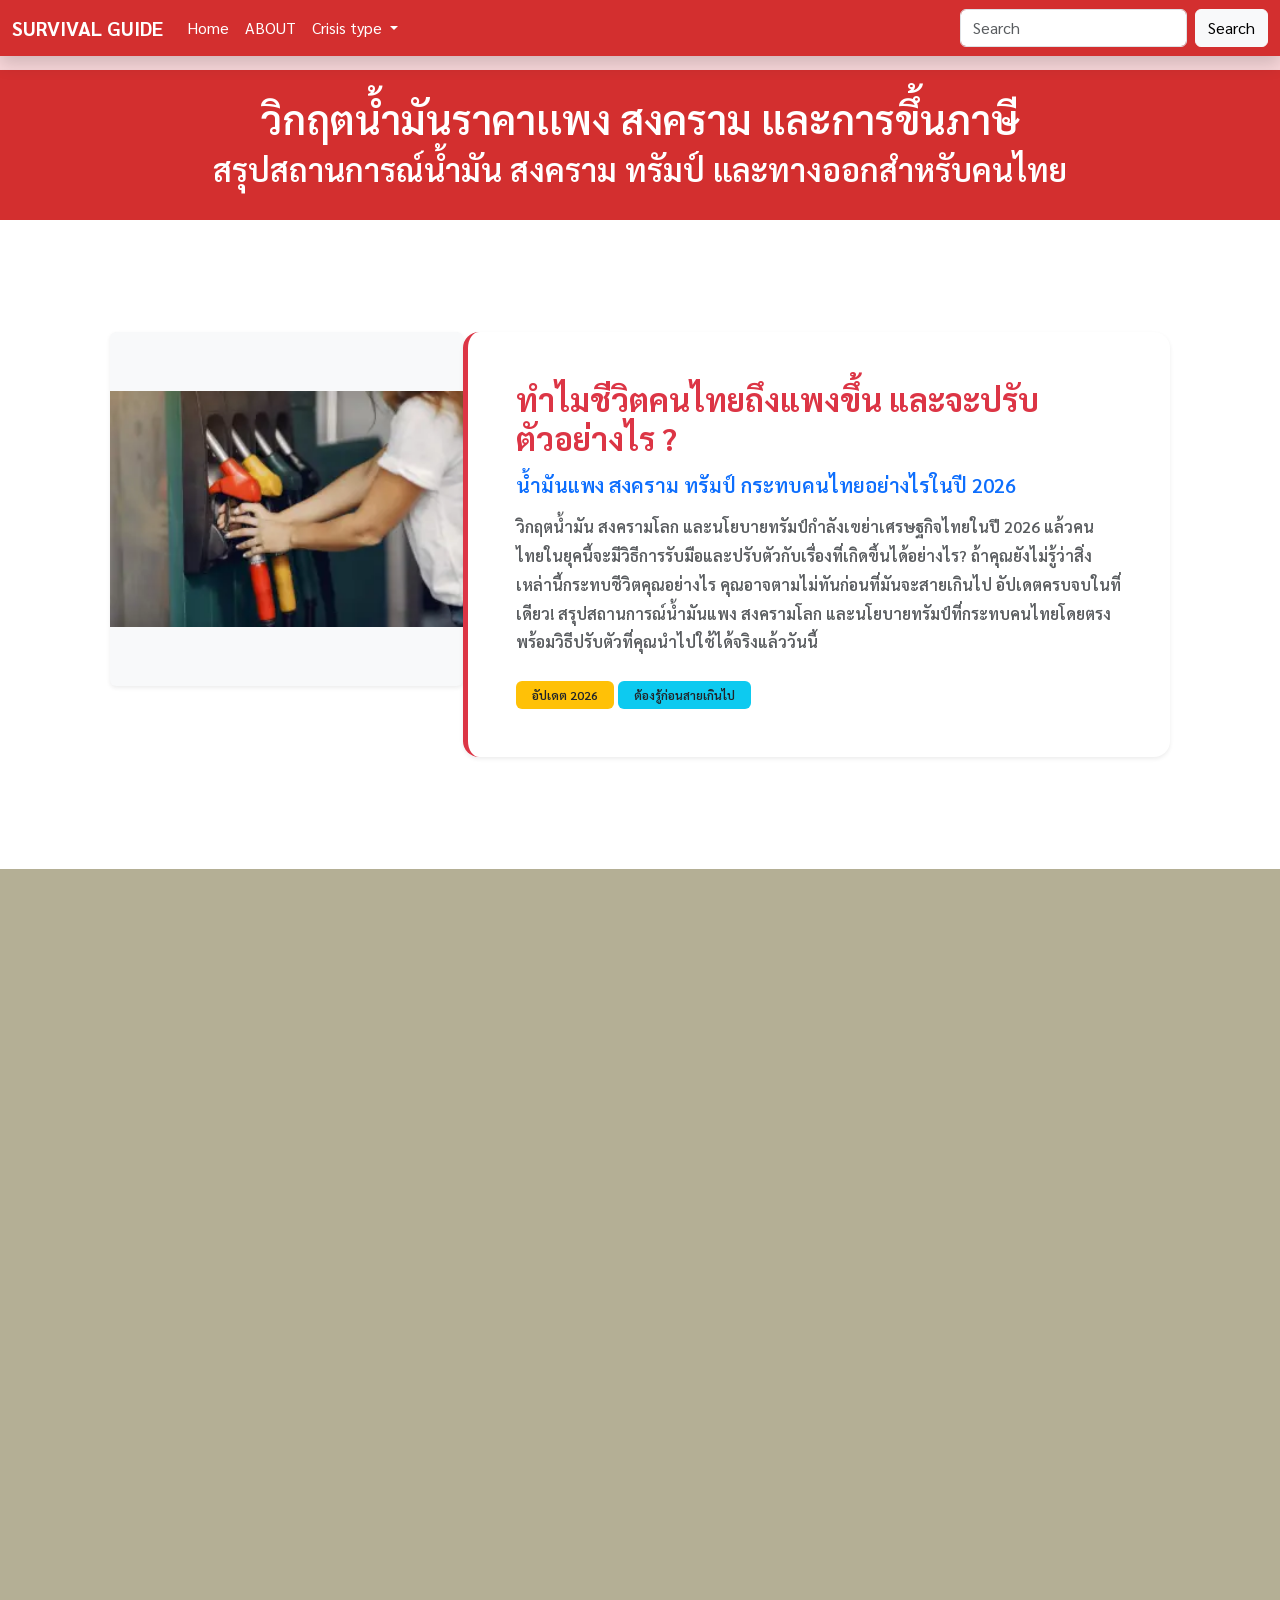
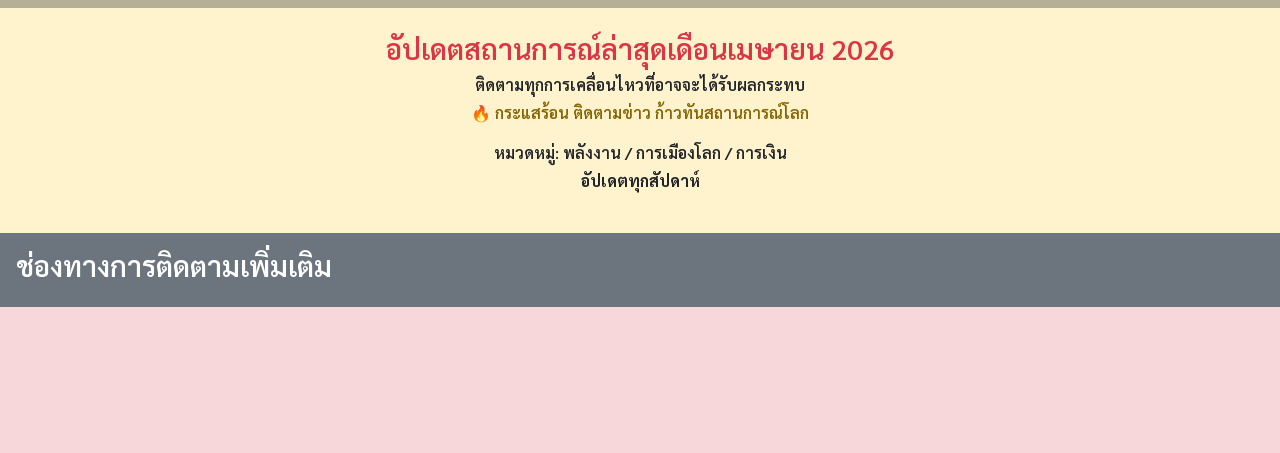
==== commit 8ae2ac71: "Add files via upload" ====
--- a/index.html
+++ b/index.html
@@ -1,15 +1,16 @@
 <!doctype html>
 <html lang="en">
-
 <head>
   <meta charset="UTF-8">
   <meta name="viewport" content="width=device-width, initial-scale=1.0">
   <title>คู่มือรับมือวิกฤตน้ำมันแพงและสงครามโลก | Survival Guide 2026</title>
   <meta name="description" content="วิเคราะห์วิกฤตพลังงาน 2026 ผลกระทบจากสงครามโลกและนโยบายทรัมป์ พร้อมวิธีรับมือเพื่อความอยู่รอด">
   
-  <link rel="preload" href="https://cdn.jsdelivr.net/npm/bootstrap@5.3.3/dist/css/bootstrap.min.css" as="style">
-  <link rel="stylesheet" href="https://cdn.jsdelivr.net/npm/bootstrap@5.3.3/dist/css/bootstrap.min.css">
+  <link rel="preload" href="https://cdn.jsdelivr.net/npm/bootstrap@5.3.3/dist/css/bootstrap.min.css" as="style" onload="this.onload=null;this.rel='stylesheet'">
+  <noscript><link rel="stylesheet" href="https://cdn.jsdelivr.net/npm/bootstrap@5.3.3/dist/css/bootstrap.min.css"></noscript>
+  
   <link rel="stylesheet" href="css/style.css">
+  <link rel="canonical" href="https://chonphat-24.github.io/survival-guide-2026/">
 
   <link rel="preconnect" href="https://fonts.googleapis.com">
   <link rel="preconnect" href="https://fonts.gstatic.com" crossorigin>
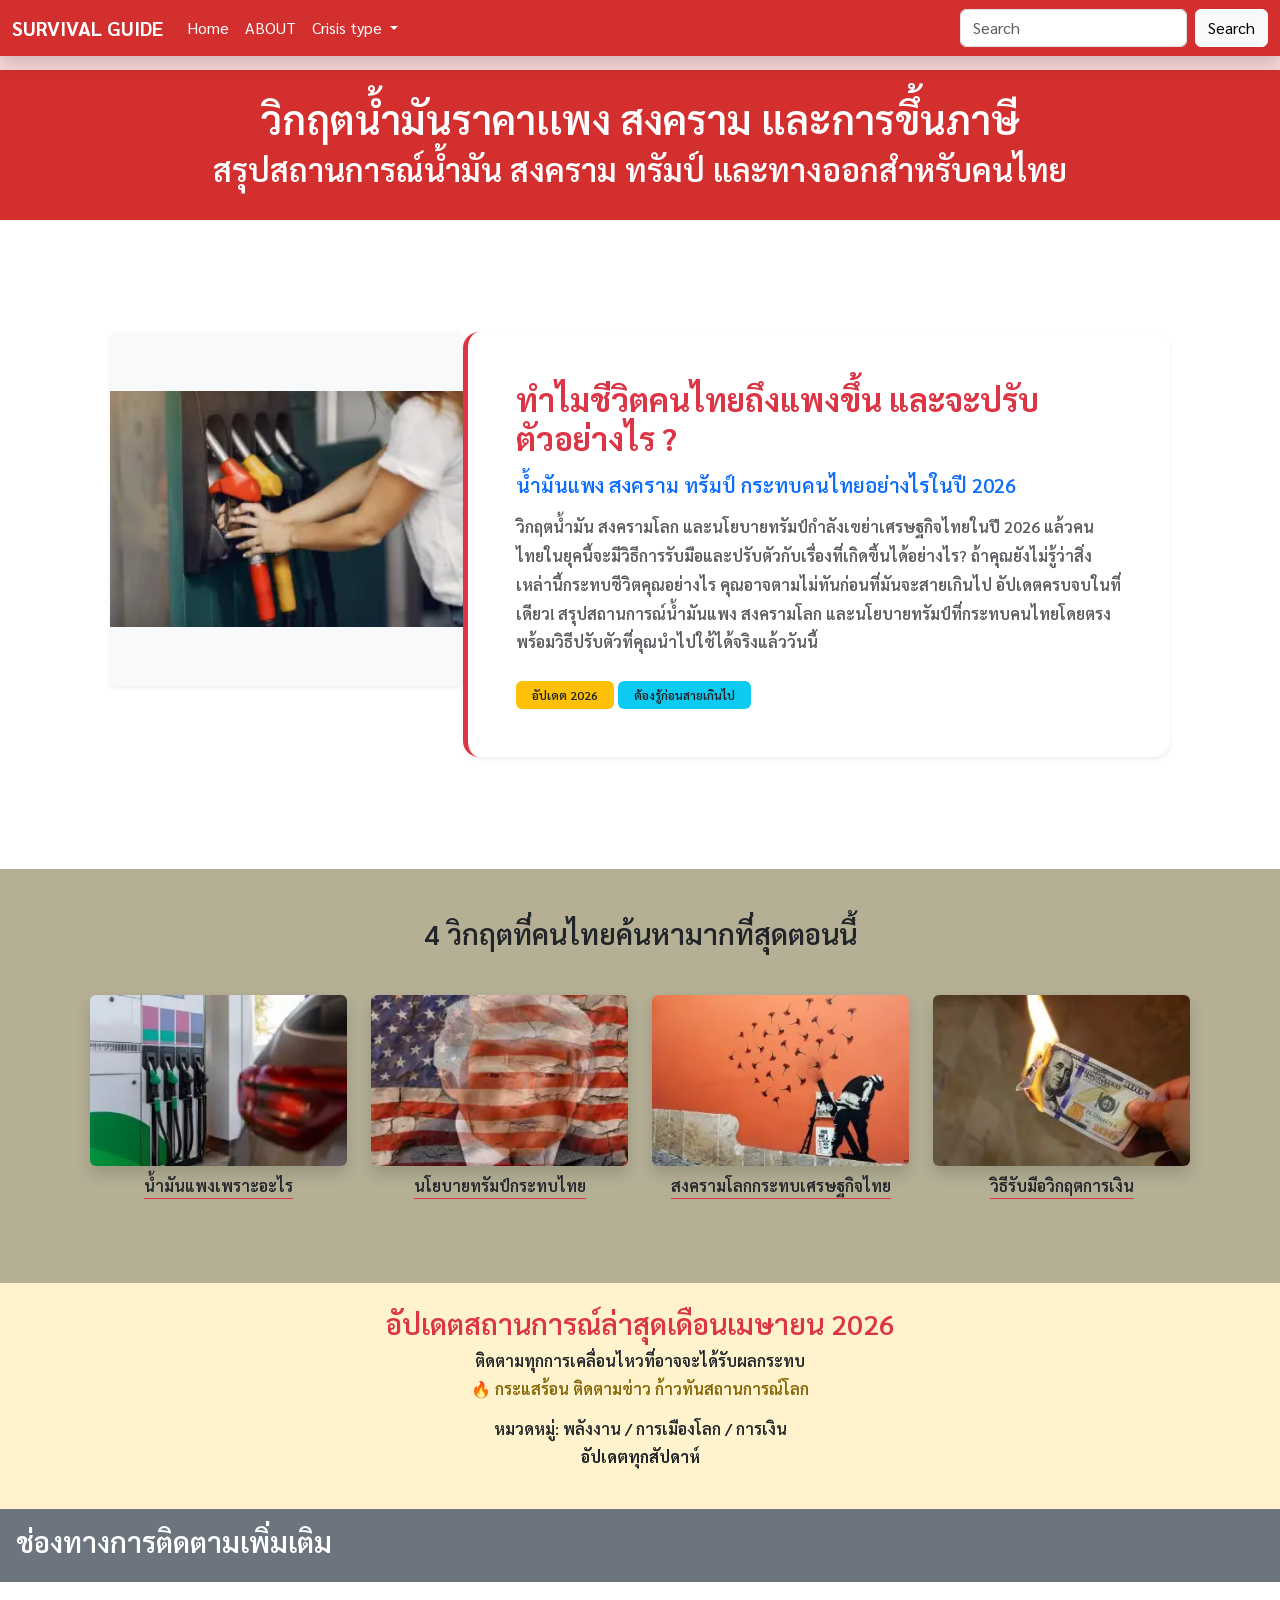
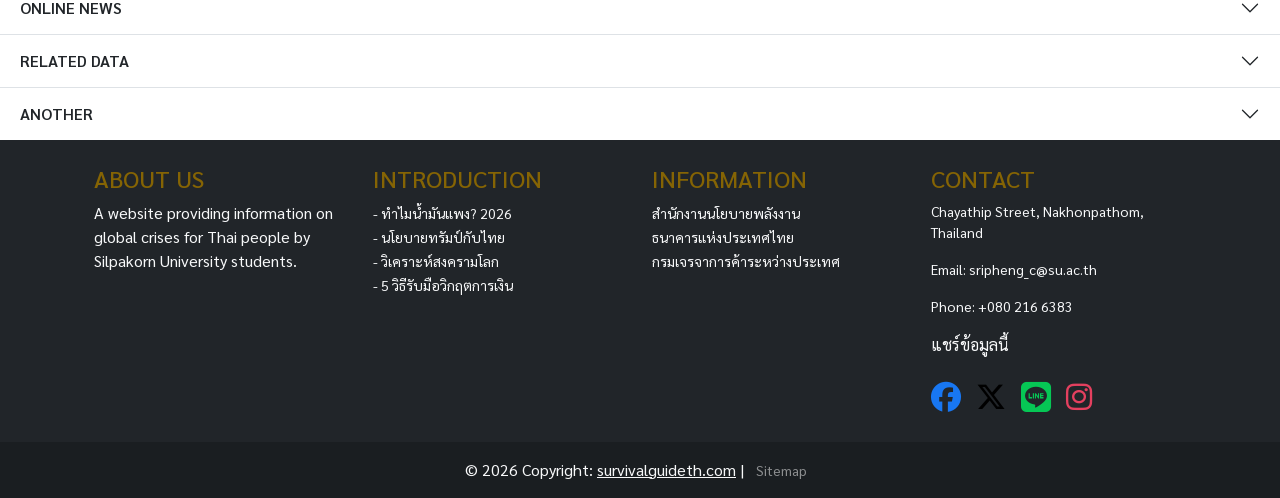
==== commit b3478734: "Add files via upload" ====
--- a/index.html
+++ b/index.html
@@ -1,36 +1,35 @@
 <!doctype html>
 <html lang="en">
-<head>
-  <meta charset="UTF-8">
-  <meta name="viewport" content="width=device-width, initial-scale=1.0">
-  <title>คู่มือรับมือวิกฤตน้ำมันแพงและสงครามโลก | Survival Guide 2026</title>
-  <meta name="description" content="วิเคราะห์วิกฤตพลังงาน 2026 ผลกระทบจากสงครามโลกและนโยบายทรัมป์ พร้อมวิธีรับมือเพื่อความอยู่รอด">
-  
-  <link rel="preload" href="https://cdn.jsdelivr.net/npm/bootstrap@5.3.3/dist/css/bootstrap.min.css" as="style" onload="this.onload=null;this.rel='stylesheet'">
-  <noscript><link rel="stylesheet" href="https://cdn.jsdelivr.net/npm/bootstrap@5.3.3/dist/css/bootstrap.min.css"></noscript>
-  
-  <link rel="stylesheet" href="css/style.css">
-  <link rel="canonical" href="https://chonphat-24.github.io/survival-guide-2026/">
-
-  <link rel="preconnect" href="https://fonts.googleapis.com">
-  <link rel="preconnect" href="https://fonts.gstatic.com" crossorigin>
-  <link href="https://fonts.googleapis.com/css2?family=Sarabun:wght@400;600&display=swap" rel="stylesheet" media="print" onload="this.media='all'">
-  
-  <script>
-    window.addEventListener('scroll', function() {
-      if (!window.gtmLoaded) {
-        var gtmScript = document.createElement('script');
-        gtmScript.async = true;
-        gtmScript.src = 'https://www.googletagmanager.com/gtag/js?id=G-JXG5PWQL11';
-        document.head.appendChild(gtmScript);
-        window.dataLayer = window.dataLayer || [];
-        function gtag(){dataLayer.push(arguments);}
-        gtag('js', new Date());
-        gtag('config', 'G-JXG5PWQL11');
-        window.gtmLoaded = true;
-      }
-    }, {once: true, passive: true});
-  </script>
+  <head>
+    <meta charset="UTF-8">
+    <meta name="viewport" content="width=device-width, initial-scale=1.0">
+    <title>คู่มือรับมือวิกฤตน้ำมันแพงและสงครามโลก | Survival Guide 2026</title>
+    <meta name="description" content="วิเคราะห์วิกฤตพลังงาน 2026 ผลกระทบจากสงครามโลกและนโยบายทรัมป์ พร้อมวิธีรับมือเพื่อความอยู่รอด">
+    
+    <link rel="preload" href="https://cdn.jsdelivr.net/npm/bootstrap@5.3.3/dist/css/bootstrap.min.css" as="style" onload="this.onload=null;this.rel='stylesheet'">
+    <noscript><link rel="stylesheet" href="https://cdn.jsdelivr.net/npm/bootstrap@5.3.3/dist/css/bootstrap.min.css"></noscript>
+    <link rel="stylesheet" href="css/style.css">
+    
+    <link rel="canonical" href="https://chonphat-24.github.io/survival-guide-2026/">
+    <link rel="preconnect" href="https://fonts.googleapis.com">
+    <link rel="preconnect" href="https://fonts.gstatic.com" crossorigin>
+    <link href="https://fonts.googleapis.com/css2?family=Sarabun:wght@400;600&display=swap" rel="stylesheet" media="print" onload="this.media='all'">
+    
+    <script>
+      window.addEventListener('scroll', function() {
+        if (!window.gtmLoaded) {
+          var gtmScript = document.createElement('script');
+          gtmScript.async = true;
+          gtmScript.src = 'https://www.googletagmanager.com/gtag/js?id=G-JXG5PWQL11';
+          document.head.appendChild(gtmScript);
+          window.dataLayer = window.dataLayer || [];
+          function gtag(){dataLayer.push(arguments);}
+          gtag('js', new Date());
+          gtag('config', 'G-JXG5PWQL11');
+          window.gtmLoaded = true;
+        }
+      }, {once: true, passive: true});
+    </script>
 
   <!-- Schema JSON-LD (เพิ่มตรงนี้) -->
   <script type="application/ld+json">
@@ -328,9 +327,9 @@
 
   </footer>
 
-  <script src="https://cdn.jsdelivr.net/npm/bootstrap@5.3.3/dist/js/bootstrap.bundle.min.js"
-    integrity="sha384-YvpcrYf0tY3lHB60NNkmXc5s9fDVZLESaAA55NDzOxhy9GkcIdslK1eN7N6jIeHz" crossorigin="anonymous"
-    defer></script>
+  <script src="https://cdn.jsdelivr.net/npm/bootstrap@5.3.3/dist/js/bootstrap.bundle.min.js" defer></script>
+  <link rel="stylesheet" href="https://cdnjs.cloudflare.com/ajax/libs/font-awesome/6.5.1/css/all.min.css" media="print" onload="this.media='all'">
 </body>
+</body>
 
 </html>
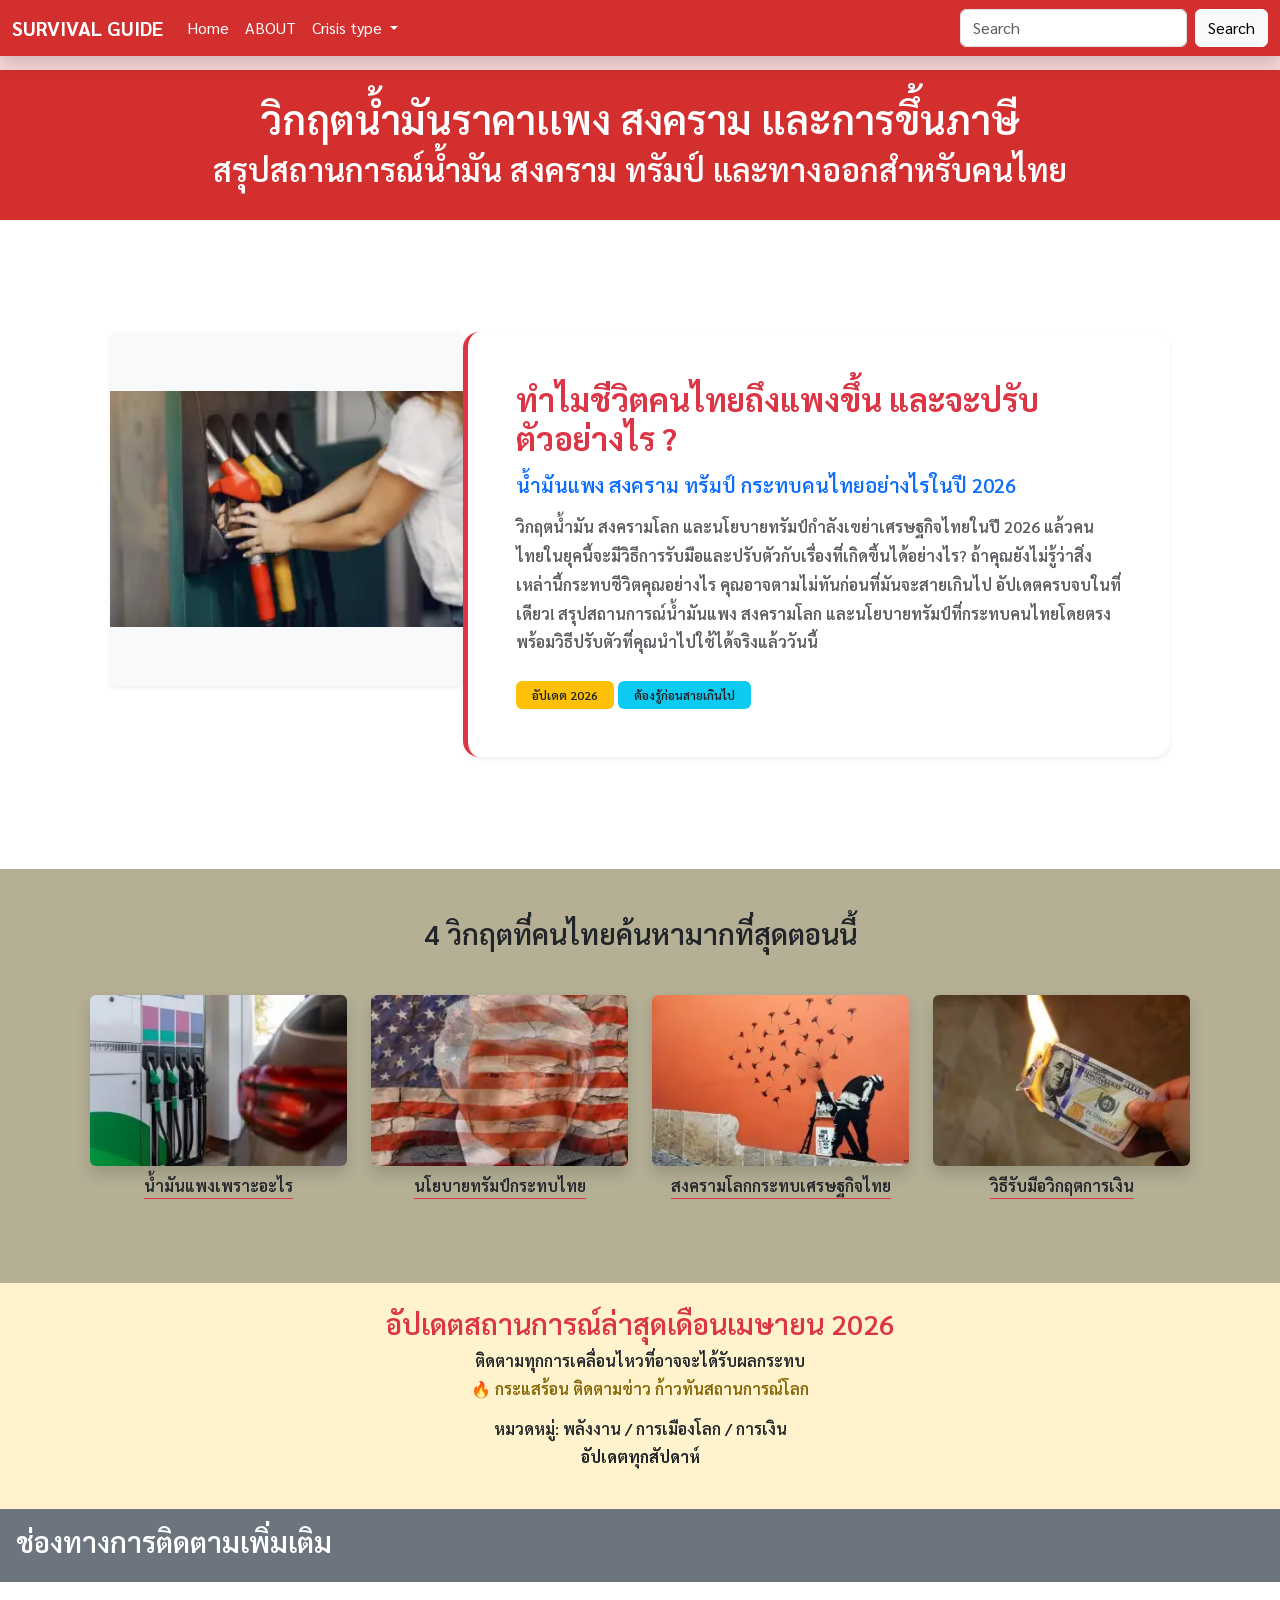
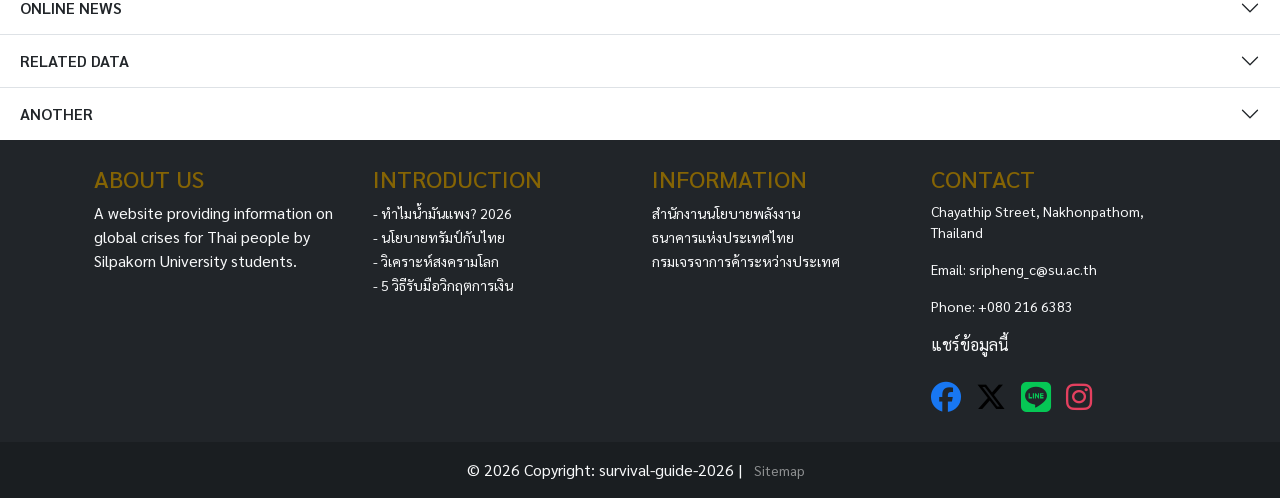
==== commit 38d39175: "Add files via upload" ====
--- a/index.html
+++ b/index.html
@@ -70,6 +70,9 @@
         content-visibility: auto;
         contain-intrinsic-size: 1px 500px;
       }
+      body { padding-top: 70px; font-family: 'Sarabun', sans-serif; }
+    .hero-img-box { min-height: 300px; aspect-ratio: 1 / 1; background: #f8f9fa; }
+    footer, .accordion { content-visibility: auto; contain-intrinsic-size: 1px 500px; }
     </style>
 </head>
 
@@ -321,8 +324,8 @@
       </div>
     </div>
     <div class="text-center p-3 bg-black" style="--bs-bg-opacity: .2;">
-      © 2026 Copyright: <a class="text-light" href="./">survivalguideth.com</a> |
-      <a href="sitemap-v2.xml" target="_blank" class="text-white-50 text-decoration-none mx-2 small">Sitemap</a>
+      © 2026 Copyright: <a class="text-light text-decoration-none" href="./index.html">survival-guide-2026</a> | 
+    <a href="sitemap.html" class="text-white-50 text-decoration-none mx-2 small">Sitemap</a>
     </div>
 
   </footer>
